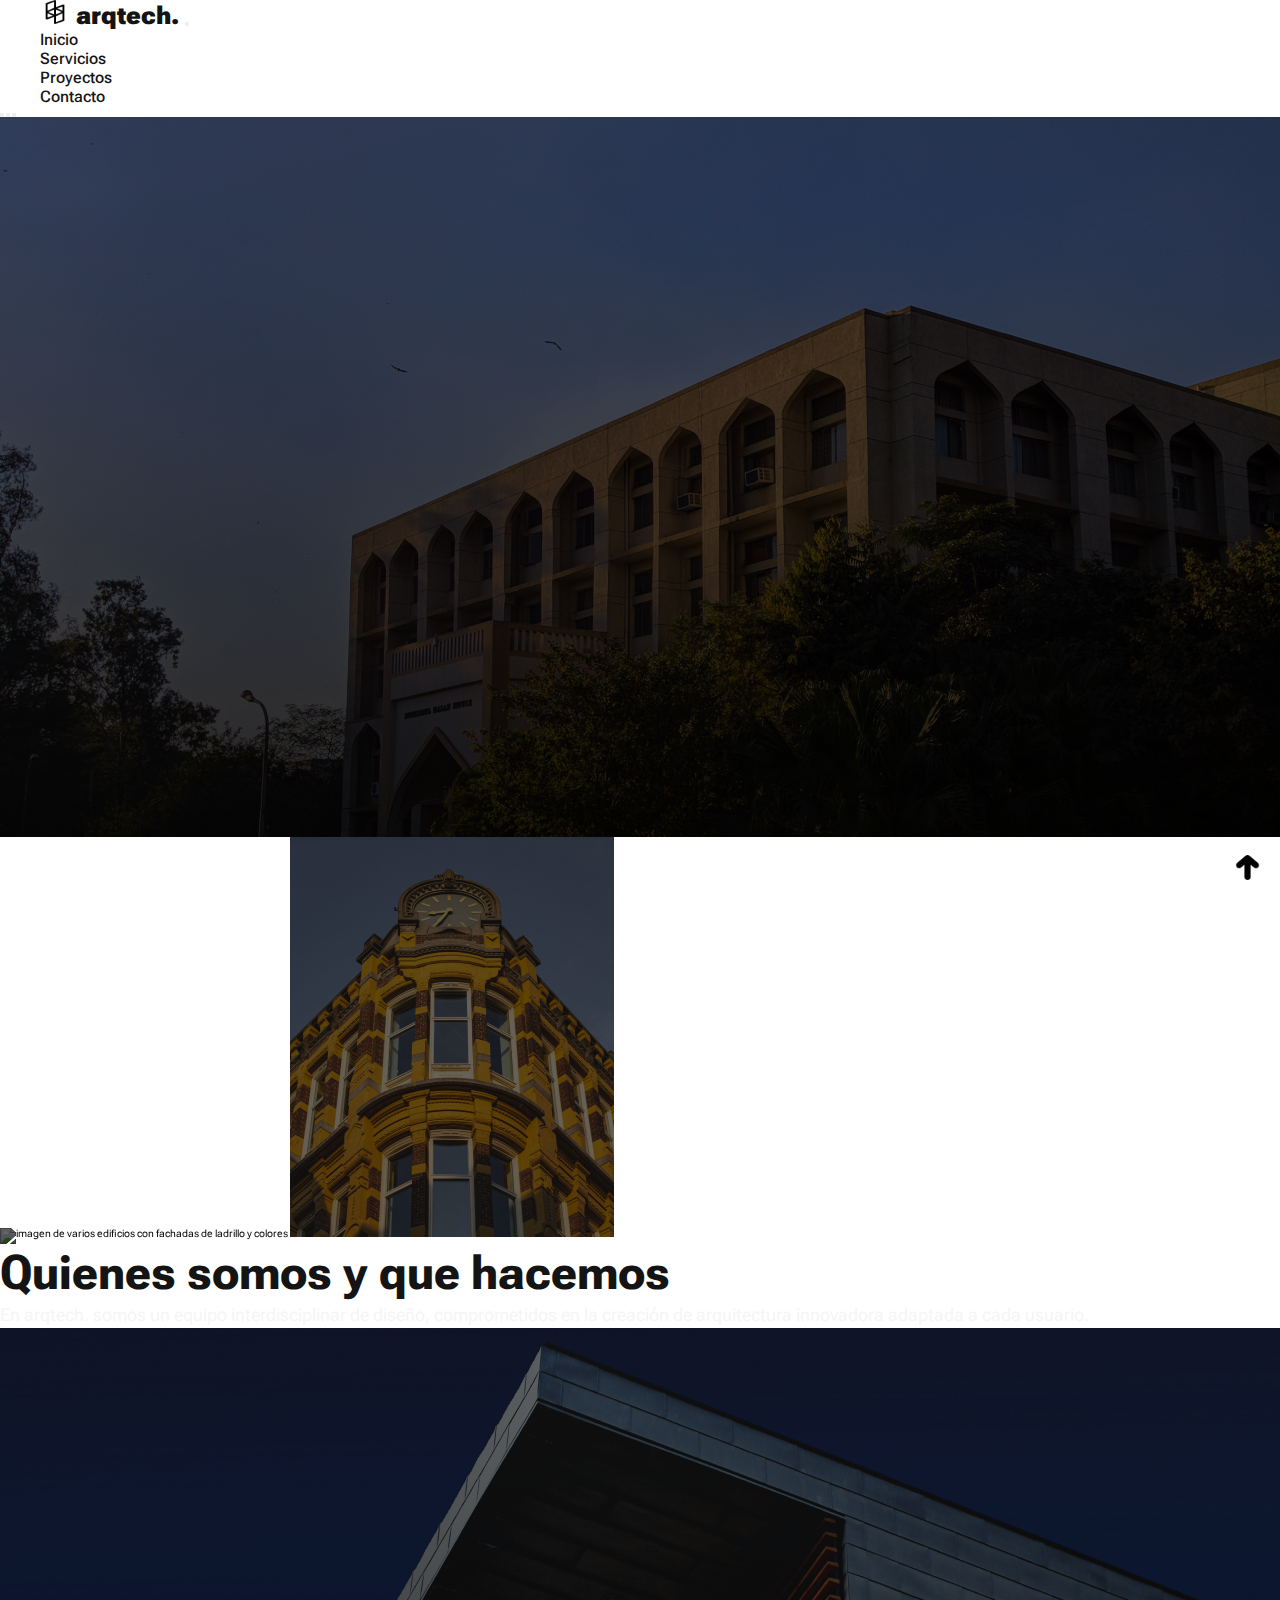
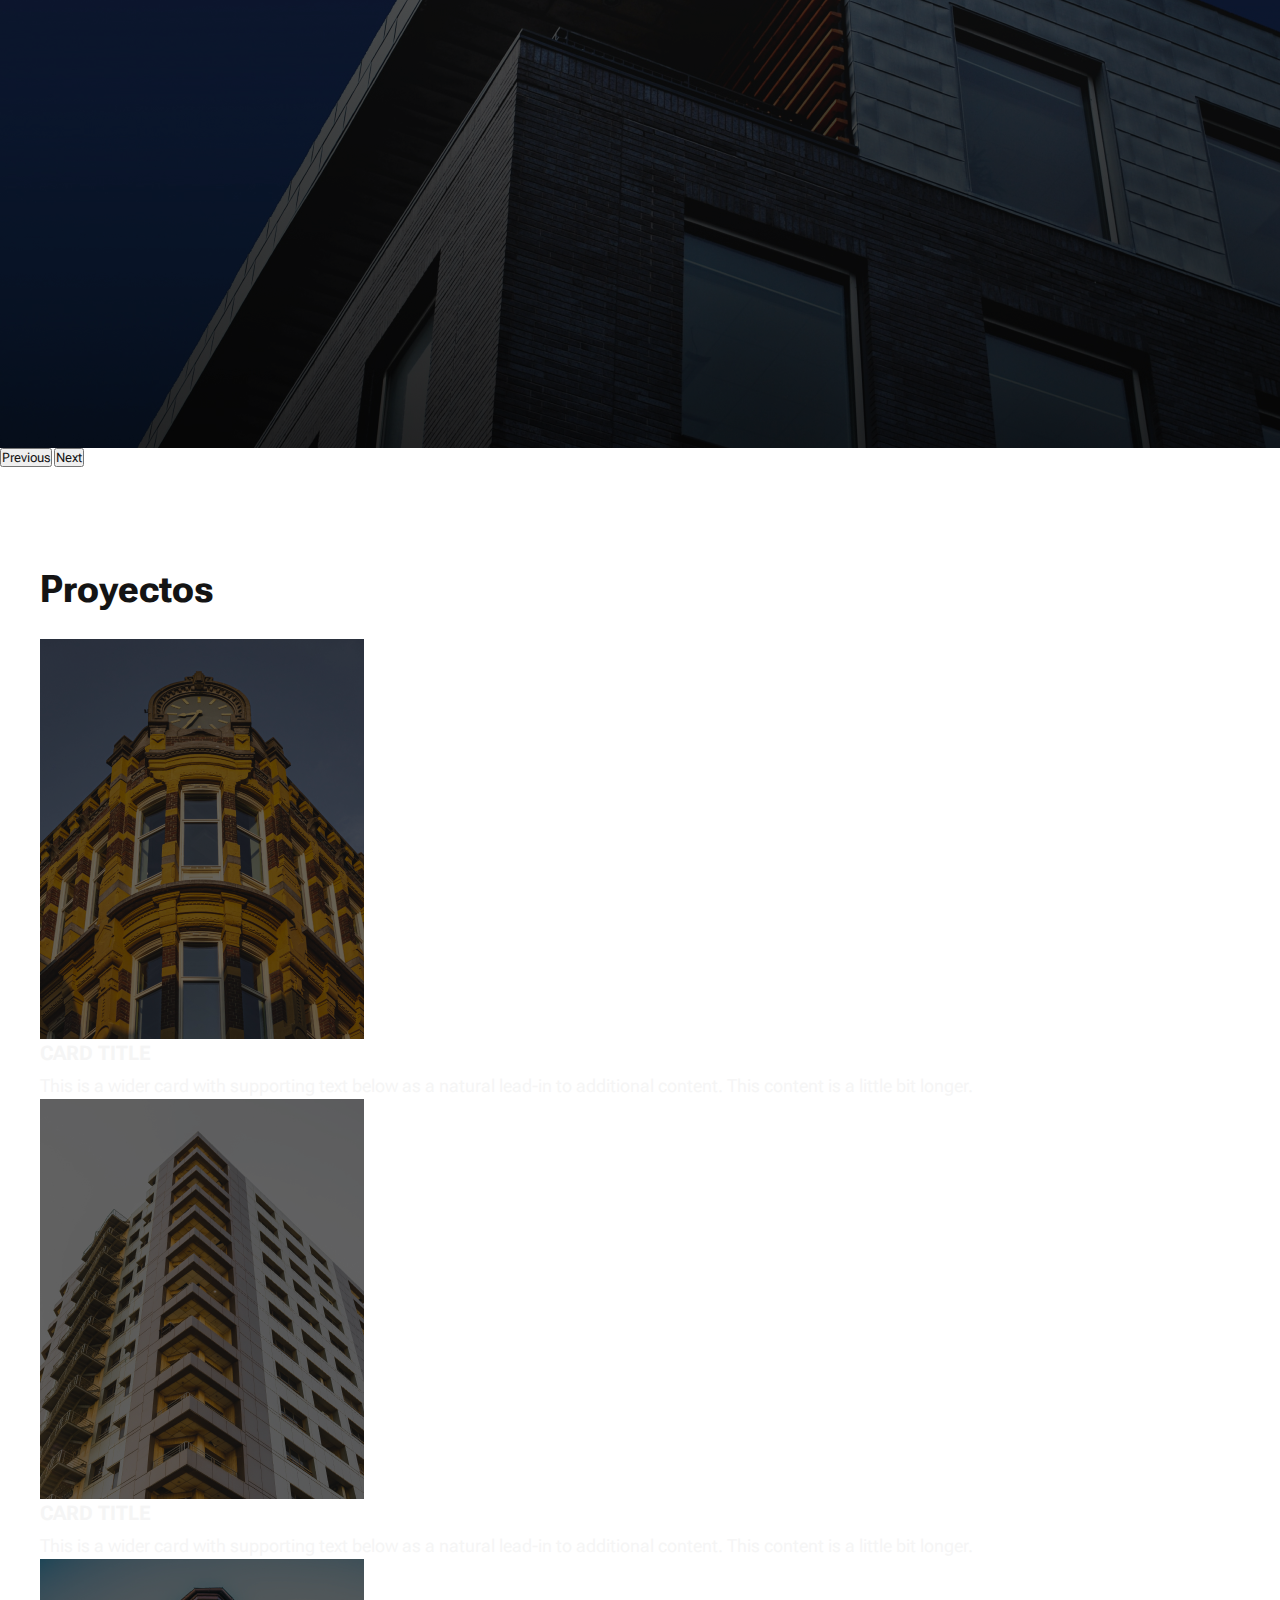
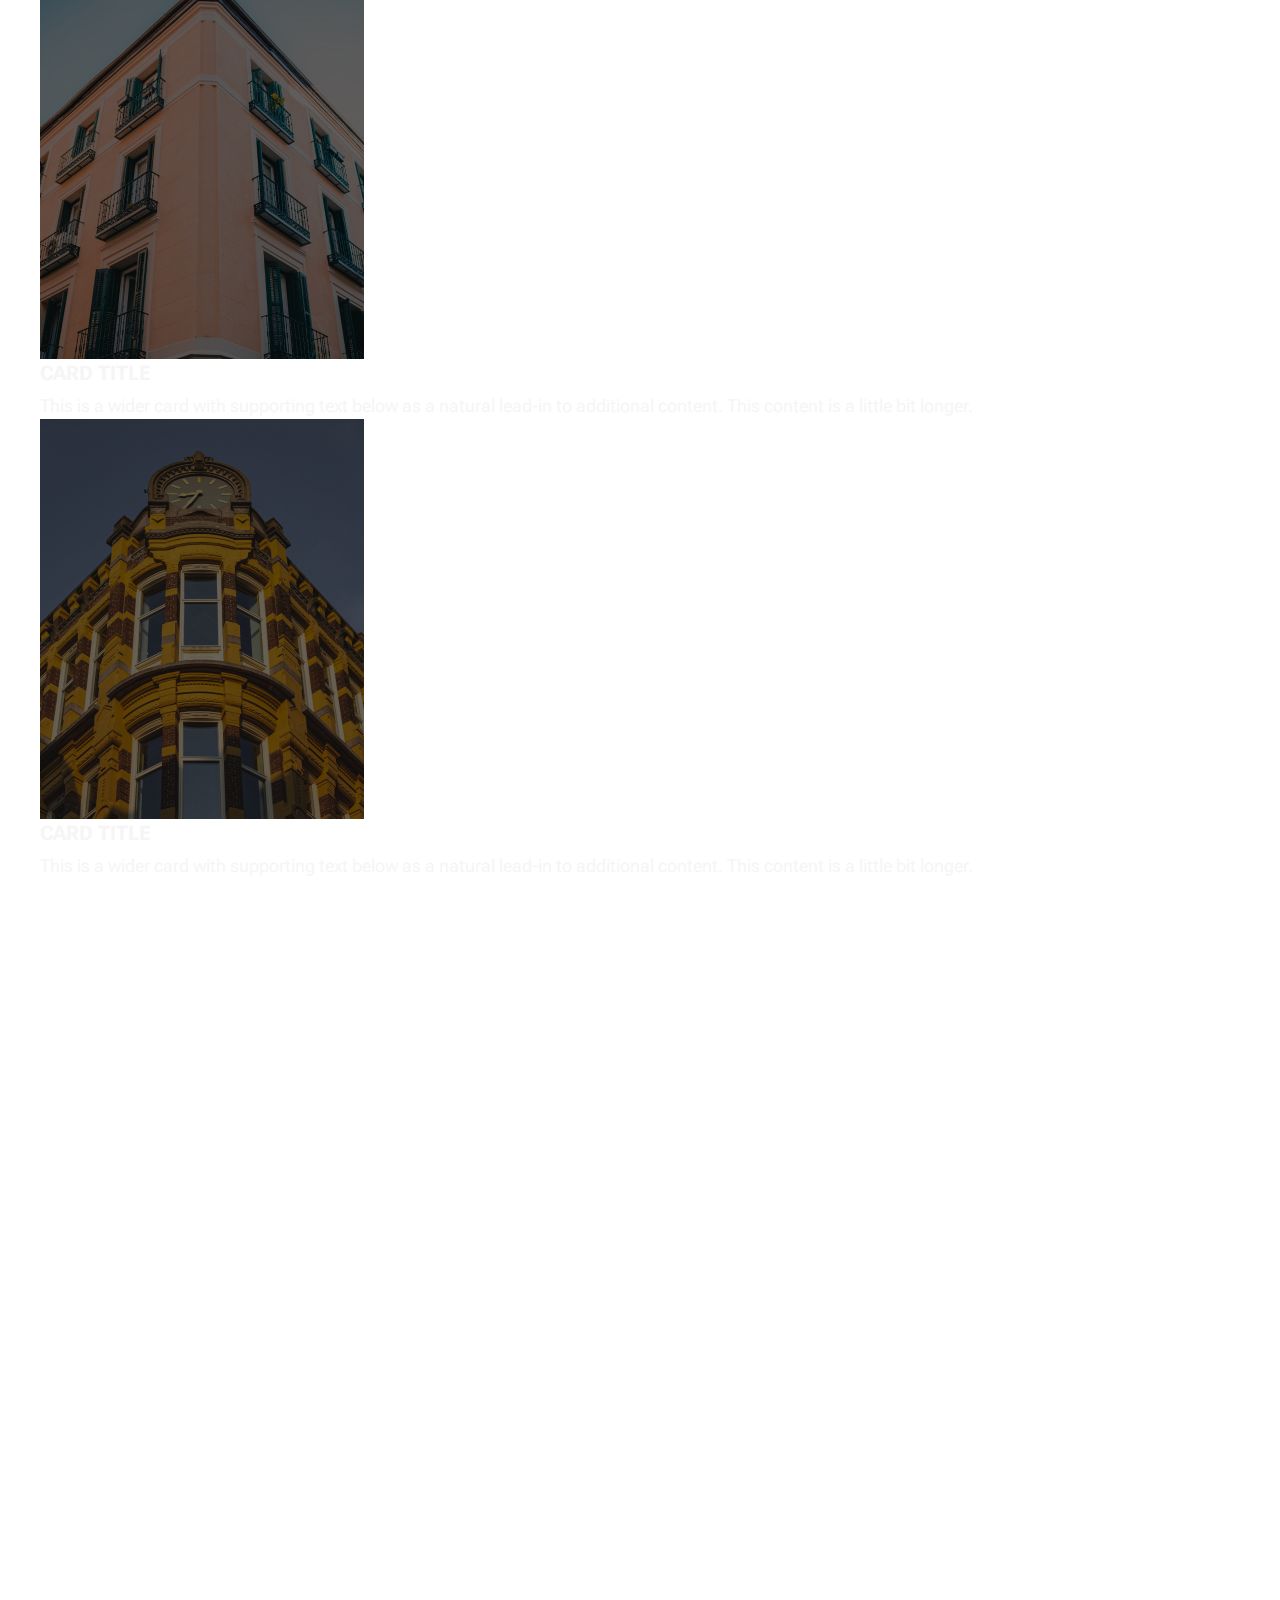
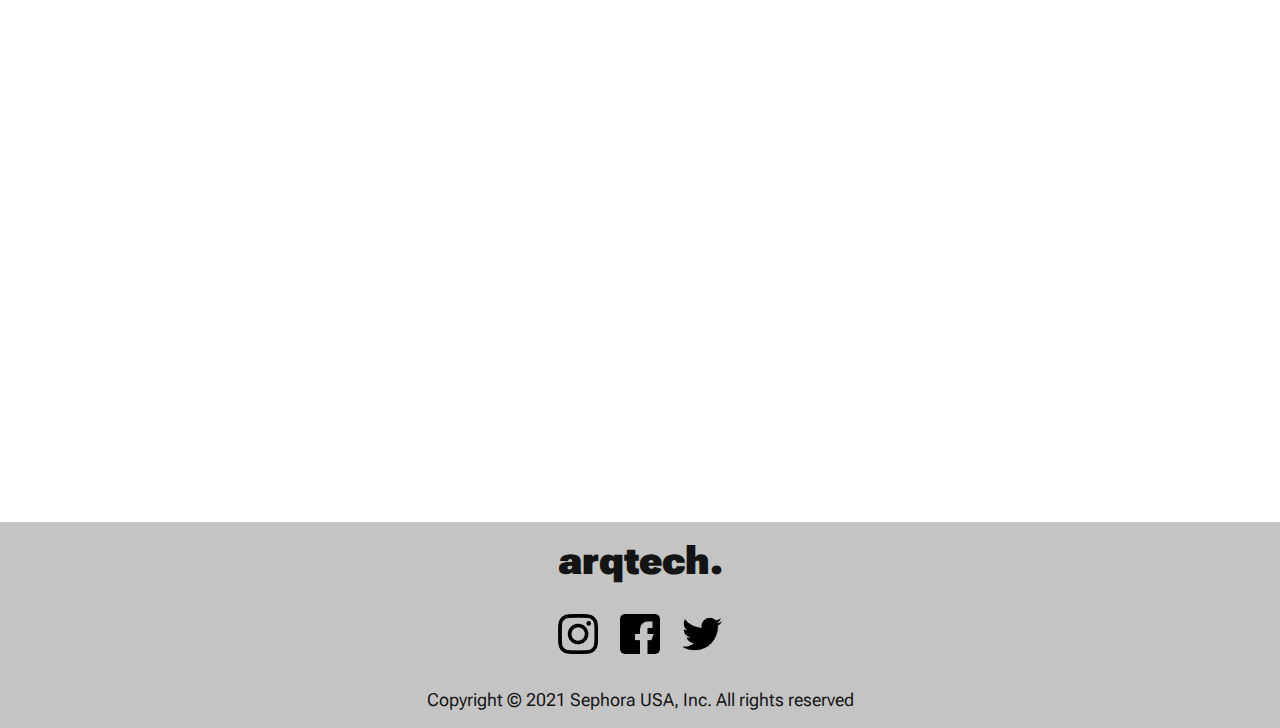
==== index.html @ c2db1390 "ingreso de root a git" ====
<!DOCTYPE html>
<html lang="es">

<head>
    <meta charset="UTF-8">
    <meta http-equiv="X-UA-Compatible" content="IE=edge">
    <meta name="viewport" content="width=device-width, initial-scale=1.0">
    <title>Inicio</title>

    <!-- favicon -->
    <link rel="shortcut icon" href="./assets/img/iconos/favicon.png" type="image/x-icon">
    <!-- bootstrap css -->
    <link href="https://cdn.jsdelivr.net/npm/bootstrap@5.2.0-beta1/dist/css/bootstrap.min.css" rel="stylesheet"
        integrity="sha384-0evHe/X+R7YkIZDRvuzKMRqM+OrBnVFBL6DOitfPri4tjfHxaWutUpFmBp4vmVor" crossorigin="anonymous">
    <!-- css -->
    <link rel="stylesheet" href="./css/style.css">
    <!-- google fonts -->
    <link rel="preconnect" href="https://fonts.googleapis.com">
    <link rel="preconnect" href="https://fonts.gstatic.com" crossorigin>
    <link href="https://fonts.googleapis.com/css2?family=Roboto+Flex:wght@400;500;600;700;900&display=swap"
        rel="stylesheet">
    <!-- animate css -->
    <link rel="stylesheet" href="https://cdnjs.cloudflare.com/ajax/libs/animate.css/4.1.1/animate.min.css">
</head>

<body>

    <div id="arriba"></div>
    <!-- header -->
    <header>
        <!-- HEADER BOOTSTRAP -->
        <nav class="navbar navbar-expand-lg contenedor">
            <div class="container">
                <!-- LOGO -->
                <a class="navbar-brand logo logoAnimado" href="./index.html">
                    <img src="./assets/img/iconos/favicon.png" alt="" width="30" height="24"
                        class="d-inline-block align-text-middle">
                    arqtech.
                </a>
                <!-- BOTON NAV MOBILE -->
                <button class="navbar-toggler" type="button" data-bs-toggle="collapse"
                    data-bs-target="#navbarSupportedContent" aria-controls="navbarSupportedContent"
                    aria-expanded="false" aria-label="Toggle navigation">
                    <span class="navbar-toggler-icon"></span>
                </button>
                <!-- MENU DE LISTAS ACA ESTA EL PROBLEMA DE LA ALINEACION -->
                <div class="collapse navbar-collapse flex-grow-0 flex-grow-mod" id="navbarSupportedContent">
                    <ul class="navbar-nav me-auto mb-2 mb-lg-0 ">
                        <li class="nav-item">
                            <a class="nav-link active ps-5 letrasize" aria-current="page" href="./index.html">Inicio</a>
                        </li>
                        <li class="nav-item">
                            <a class="nav-link ps-5 letrasize" href="./pages/servicios.html">Servicios</a>
                        </li>
                        <li class="nav-item">
                            <a class="nav-link ps-5 letrasize" href="./pages/proyectos.html">Proyectos</a>
                        </li>
                        <li class="nav-item">
                            <a class="nav-link ps-5 letrasize" href="#contacto">Contacto</a>
                        </li>
                    </ul>
                </div>

            </div>
        </nav>
        <!-- FIN HEADER BOOTSTRP -->
    </header>

    <!-- main -->
    <main>

        <!-- hero carrousel bootstrap -->
        <section id="carouselExampleCaptions" class="carousel slide  mb-5" data-bs-ride="carousel">
            <div class="carousel-indicators">
                <button type="button" data-bs-target="#carouselExampleCaptions" data-bs-slide-to="0" class="active"
                    aria-current="true" aria-label="Slide 1"></button>
                <button type="button" data-bs-target="#carouselExampleCaptions" data-bs-slide-to="1"
                    aria-label="Slide 2"></button>
                <button type="button" data-bs-target="#carouselExampleCaptions" data-bs-slide-to="2"
                    aria-label="Slide 3"></button>
            </div>
            <!-- imagenes del carousel -->
            <div class="carousel-inner">
                <!-- slide #1 -->
                <div class="carousel-item active height-mod">
                    <img src="./assets/img/background/bgIndex.jpg" class="d-none d-sm-block w-100 img-filter"
                        alt="imagen de un edificio de arquitectura arabiga">
                    <img src="./assets/img/fotos/edificioRosa.jpg" class="d-block d-sm-none w-100 img-filter"
                        alt="imagen de un edificio rosa">
                    <div class="carousel-caption text-start d-md-block row">
                        <h2 class="col-lg-8 col-xl-6 my-4">Transformacion. dedicacion. realidad. arqtech.</h2>
                        <p class="col-lg-8 col-xl-6 mb-5 txtWhite">Amet minim mollit non deserunt ullamco est sit aliqua
                            dolor do amet sint. Velit
                            officia consequat duis enim velit mollit. Exercitation veniam consequat sunt nostrud amet.
                        </p>
                    </div>
                </div>
                <!-- slide #2 -->
                <div class="carousel-item height-mod">
                    <img src="./assets/img/background/bgProyectos.jpg" class="d-none d-sm-block w-100 img-filter"
                        alt="imagen de varios edificios con fachadas de ladrillo y colores">
                    <img src="./assets/img/fotos/edificioAmarillo.jpg" class="d-block d-sm-none w-100 img-filter"
                        alt="imagen de un edificio amarillo">
                    <div class="carousel-caption text-start d-md-block">
                        <h2 class="col-lg-8 col-xl-6 my-4">Quienes somos y que hacemos</h2>
                        <p class="col-lg-8 col-xl-6 mb-5 txtWhite">En arqtech. somos un equipo interdisciplinar de
                            diseño, comprometidos en la creación
                            de arquitectura innovadora adaptada a cada usuario.</p>
                    </div>
                </div>
                <!-- slide #3 -->
                <div class="carousel-item height-mod">
                    <img src="./assets/img/background/bgServicios.jpg" class="d-none d-sm-block w-100 img-filter"
                        alt="imagen de la esquina de una casa moderna">
                    <img src="./assets/img/fotos/esquina.png" class="d-block d-sm-none w-100 img-filter" alt="...">
                    <div class="carousel-caption text-start d-md-block">
                        <h2 class="col-lg-8 col-xl-6 my-4">Proyectos y direccion de obra.</h2>
                        <p class="col-lg-8 col-xl-6 mb-5 txtWhite">Trabajamos bajo el concepto de lograr una utilización
                            óptima de
                            nuestros recursos,
                            para así poder maximizar la calidad de nuestros resultados.</p>
                    </div>
                </div>
            </div>
            <!-- final imagenes del carousel -->
            <button class="carousel-control-prev" type="button" data-bs-target="#carouselExampleCaptions"
                data-bs-slide="prev">
                <span class="carousel-control-prev-icon" aria-hidden="true"></span>
                <span class="visually-hidden">Previous</span>
            </button>
            <button class="carousel-control-next" type="button" data-bs-target="#carouselExampleCaptions"
                data-bs-slide="next">
                <span class="carousel-control-next-icon" aria-hidden="true"></span>
                <span class="visually-hidden">Next</span>
            </button>
        </section>

        <!-- tarjetas hacia proyectos bootstrap -->
        <section class="contenedor">
            <div class="container cards-margin-mod">
                <div class="row">
                    <h3> Proyectos</h3>
                    <a href="./pages/proyectos.html" class="col-xl-3 col-sm-6 mb-4">
                        <div class="card">
                            <img src="./assets/img/fotos/edificioAmarillo.jpg" class="card-img  img-filter"
                                alt="imagen de un edificio amarillo">
                            <div class="card-img-overlay text-center d-flex flex-column justify-content-center">
                                <h5 class="card-title txtWhite fs-3">Card title</h5>
                                <p class="card-text txtWhite fs-4">This is a wider card with supporting text below as a
                                    natural lead-in to additional content. This content is a little bit longer.</p>
                            </div>
                        </div>
                    </a>
                    <a href="./pages/proyectos.html" class="col-xl-3 col-sm-6 mb-4">
                        <div class="card">
                            <img src="./assets/img/fotos/esquina.png" class="card-img  img-filter"
                                alt="imagen de un edificio moderno">
                            <div class="card-img-overlay text-center d-flex flex-column justify-content-center">
                                <h5 class="card-title txtWhite fs-3">Card title</h5>
                                <p class="card-text txtWhite fs-4">This is a wider card with supporting text below as a
                                    natural lead-in to additional content. This content is a little bit longer.</p>
                            </div>
                        </div>
                    </a>
                    <a href="./pages/proyectos.html" class="col-xl-3 col-sm-6 mb-4">
                        <div class="card">
                            <img src="./assets/img/fotos/edificioRosa.jpg" class="card-img  img-filter"
                                alt="imagen de un edificio rosa">
                            <div class="card-img-overlay text-center d-flex flex-column justify-content-center">
                                <h5 class="card-title txtWhite fs-3">Card title</h5>
                                <p class="card-text txtWhite fs-4">This is a wider card with supporting text below as a
                                    natural lead-in to additional content. This content is a little bit longer.</p>
                            </div>
                        </div>
                    </a>
                    <a href="./pages/proyectos.html" class="col-xl-3 col-sm-6 mb-4">
                        <div class="card">
                            <img src="./assets/img/fotos/edificioAmarillo.jpg" class="card-img  img-filter"
                                alt="imagen de un edificio amarillo">
                            <div class="card-img-overlay text-center d-flex flex-column justify-content-center">
                                <h5 class="card-title txtWhite fs-3">Card title</h5>
                                <p class="card-text txtWhite fs-4">This is a wider card with supporting text below as a
                                    natural lead-in to additional content. This content is a little bit longer.</p>
                            </div>
                        </div>
                    </a>

                </div>
            </div>
            </div>
        </section>

        <!-- contenedor grid -->
        <section class="contenedor gridLayoutInicio">
            <!-- seccion hacia quienes somos y que hacemos -->
            <section class="justify-content-start verticalBox boxQuienesSomos wow animate__animated animate__zoomIn">
                <h3>Nuestro trabajo</h3>
                <p>Como estudio de arquitectura, realizamos proyectos y ejecución de obras de diferentes tipos y
                    escalas.</p>
                <p>Calidad, diseño y ubicación son nuestras premisas centrales para hacer arquitectura.</p>
                <p>Estas son las cualidades que se destacan en nuestros proyectos, diseñados con detalles estéticos,
                    materiales nobles y una excelente técnica constructiva.</p>
                <p>El equipo acompaña al cliente desde las ideas iniciales, hasta la materialización del espacio.</p>
                <div class="container-fluid">
                    <div class="row"><a class="col col-md-6 btn btn-outline-dark btn-lg py-3 px-5 mt-5 btn-mod"
                            href="./pages/servicios.html" role="button">Saber mas</a></div>
                </div>
            </section>
            <section class="verticalBox boxQueHacemos">
                <!-- tarjeta concepto -->
                <div class="tarjetaBox wow animate__animated animate__zoomIn">
                    <div class="iconBox bg1 centrar">
                        <img src="./assets/img/iconos/concepto.png"
                            alt="icono representando de manera abstracta un concepto" class="icono">
                    </div>
                    <div class="textBox">
                        <h5 class="cardTittle">CONCEPTO</h5>
                        <p>Lineamientos y criterios de diseño. Según presupuesto y necesidades. Transformación de las
                            ideas en proyecto de arquitectura.</p>
                    </div>
                </div>
                <!-- tarjeta proyecto -->
                <div class="tarjetaBox wow animate__animated animate__zoomIn">
                    <div class="iconBox bg2 centrar">
                        <img src="./assets/img/iconos/proyecto.png" alt="icono representando un plano" class="icono">
                    </div>
                    <div class="textBox">
                        <h5 class="cardTittle">PROYECTO</h5>
                        <p>Elaboración de documentación de obra. Obra nueva y remodelación. Documentación completa al
                            detalle.</p>
                    </div>
                </div>
                <!-- tarjeta direccion -->
                <div class="tarjetaBox  wow animate__animated animate__zoomIn">
                    <div class="iconBox bg3 centrar">
                        <img src="./assets/img/iconos/direccion.png" alt="icono representando un hombre con casco"
                            class="icono">
                    </div>
                    <div class="textBox">
                        <h5 class="cardTittle">DIRECCION</h5>
                        <p>Interpretación del proyecto ejecutivo y control de obra.</p>
                    </div>
                </div>
                <!-- tarjeta ejecucion -->
                <div class="tarjetaBox  wow animate__animated animate__zoomIn">
                    <div class="iconBox bg4 centrar">
                        <img src="./assets/img/iconos/ejecucion.png" alt="icono representando un muro de ladrillos"
                            class="icono">
                    </div>
                    <div class="textBox">
                        <h5 class="cardTittle">EJECUCION</h5>
                        <p>Administración de obra. Nos encargamos de realizar la logistica y gestion de todos lo
                            recursos necesarios para ejecutar tus obras.</p>
                    </div>
                </div>
            </section>

            <!-- ubicacion -->
            <section class="verticalBox boxUbicacion wow animate__animated animate__zoomIn">
                <h3>ubicacion</h3>
                <p>4517 Washington Ave. Manchester, Kentucky 39495</p>
                <p>(603) 555-0123</p>
                <p>georgia.young@example.com</p>
                <iframe
                    src="https://www.google.com/maps/embed?pb=!1m14!1m12!1m3!1d13101.777421080134!2d-58.49726015!3d-34.819918650000005!2m3!1f0!2f0!3f0!3m2!1i1024!2i768!4f13.1!5e0!3m2!1ses-419!2sar!4v1652384779746!5m2!1ses-419!2sar"
                    allowfullscreen="" loading="lazy" referrerpolicy="no-referrer-when-downgrade"></iframe>
            </section>


            <!-- contacto -->
            <section class="verticalBox boxContacto wow animate__animated animate__zoomIn">
                <h3 id="contacto">contacto</h3>
                <form action="">
                    <label for="name">Nombre completo</label>
                    <input id="name" type="text">

                    <label for="mail">Correo electronico</label>
                    <input id="mail" type="email">

                    <label for="phone">Telefono</label>
                    <input id="phone" type="text">

                    <label for="mensaje">Mensaje</label>
                    <textarea type="text" id="mensaje"></textarea>

                    <div class="container-fluid">
                        <div class="row"><a class="col col-md-6 btn btn-outline-dark btn-lg py-3 px-5 mt-5 btn-mod"
                                href="#" role="button">Enviar consulta</a></div>
                    </div>
                </form>
            </section>

        </section>
        <!-- final del grid layout -->
    </main>

    <!-- INICIO DEL FOOTER -->
    <footer class="bg1">
        <section class="contenedor">
            <h2 class="logo">arqtech.</h2>
            <div class="menuSocial">
                <a href="https://www.instagram.com"><img src="./assets/img/iconos/001-instagram.png"
                        alt="ir a instagram"></a>
                <a href="https://es-la.facebook.com"><img src="./assets/img/iconos/002-facebook.png"
                        alt="ir a facebook"></a>
                <a href="https://twitter.com"><img src="./assets/img/iconos/003-gorjeo.png" alt="ir a twitter"></a>
            </div>
            <p>Copyright © 2021 Sephora USA, Inc. All rights reserved</p>
        </section>
    </footer>
    <!-- FINAL DEL FOOTER -->

    <!-- boton para subir -->
    <div class="irArriba"><a class="centrar" href="#arriba"><img src="./assets/img/iconos/flechaSubir.png"
                alt="subir al inicio"></a></div>
    <!-- fin boton parasubir -->

    <!-- wow js -->
    <script src="./js/wow.min.js"></script>
    <script> new WOW().init(); </script>
    <!-- JavaScript Bundle with Popper -->
    <script src="https://cdn.jsdelivr.net/npm/bootstrap@5.2.0-beta1/dist/js/bootstrap.bundle.min.js"
        integrity="sha384-pprn3073KE6tl6bjs2QrFaJGz5/SUsLqktiwsUTF55Jfv3qYSDhgCecCxMW52nD2"
        crossorigin="anonymous"></script>

</body>

</html>
---- css/style.css ----
/* ESTILOS BASICOS Y RESET */
* {
    margin: 0;
    padding: 0;
    text-decoration: none;
    list-style: none;
    font-family: 'Roboto Flex', sans-serif;
    scroll-behavior: smooth;
    box-sizing: border-box;
    color: #141414;
}

html {
    font-size: 62.5%;
}

header,
main,
footer {
    width: 100%;
}

/* FUENTES Y TEXTO */
/* FUENTES */

.logo {
    font-size: 2.5rem;
    font-weight: 900;
}

/* ANIMACION LOGO */
.logoAnimado {
    animation: animacionLogo 0.8s cubic-bezier(0.215, 0.610, 0.355, 1.000);
    animation-delay: 0.3s;
}

@keyframes animacionLogo {
    0% {
        letter-spacing: -1rem;
        transform: translateZ(-100px);
        opacity: 0;
    }

    50% {
        opacity: 0.6;
    }

    100% {
        transform: translateZ(0);
        opacity: 1;
        letter-spacing: normal;
    }
}

h2 {
    font-size: 4.8rem;
    font-weight: 700;
}

h3 {
    font-size: 3.8rem;
    font-weight: 700;
    margin-bottom: 2.8rem;
}

h5 {
    font-size: 2rem;
    text-transform: uppercase;
    margin-bottom: 0.7rem;
}


/* apratado para interno banner grid experimental */
.grid-banner {
    margin: 8rem 0;
    display: grid;
    grid-template-columns: repeat(24, auto);
    grid-template-rows: repeat(8, 60px);
    gap: 18px;
    padding: 0;
}

.caja1 {
    background: url("../assets/img/fotos/edificioAmarillo.jpg");
    grid-column: 1/5;
    grid-row: 1/5;
}

.caja2 {
    background: url("../assets/img/background/bgIndex.jpg");
    grid-column: 5/11;
    grid-row: 2/5;
}

.caja3 {
    background: url("../assets/img/background/bgProyectos.jpg");
    grid-column: 11/16;
    grid-row: 3/6;
}

.caja4 {
    background: url("../assets/img/background/bgServicios.jpg");
    grid-column: 19/25;
    grid-row: 1/4;
}

.caja5 {
    background: url("../assets/img/background/bgIndex.jpg");
    grid-column: 1/6;
    grid-row: 5/9;
}

.caja6 {
    background: url("../assets/img/background/bgIndex.jpg");
    grid-column: 6/11;
    grid-row: 5/8;
}

.caja7 {
    background: url("../assets/img/background/bgIndex.jpg");
    grid-column: 11/14;
    grid-row: 6/8;
}

.caja8 {
    background: url("../assets/img/background/bgIndex.jpg");
    grid-column: 14/16;
    grid-row: 6/7;
}

.caja9 {
    background: url("../assets/img/background/bgIndex.jpg");
    grid-column: 16/22;
    grid-row: 4/8;
}

.caja10 {
    background: url("../assets/img/fotos/esquina.png");
    grid-column: 22/24;
    grid-row: 4/6;
}

.caja11 {
    background: url("../assets/img/background/bgIndex.jpg");
    grid-column: 24/25;
    grid-row: 4/6;
}

.caja12 {
    background: url("../assets/img/background/bgIndex.jpg");
    grid-column: 22/25;
    grid-row: 6/9;
}

.caja13 {
    background: url("../assets/img/background/bgIndex.jpg");
    grid-column: 16/19;
    grid-row: 2/4;
}

.caja {
    background-color: darkslategrey;
    width: auto;
    height: auto;
    background-repeat: no-repeat;
    background-size: cover;
}

/* fin apratado para interno banner grid esperimental */


p {
    font-size: 1.8rem;
    line-height: 27px;
    /* margin-bottom: 3rem; */
}

/* CONTENEDORES GENERALES */
.contenedor {
    width: 100%;
    max-width: 1200px;
    margin: 0 auto;
}

.tittle {
    text-align: center;
    max-width: 80%;
    margin: 5rem auto;
}

.centrar {
    display: flex;
    justify-content: center;
    align-items: center;
}

.verticalBox {
    margin-top: 5rem;
    display: flex;
    flex-direction: column;
    justify-content: space-between;
}

/* Boton subir */
#arriba {
    position: absolute;
    top: 0;
}

.irArriba a {
    width: 100%;
    height: 100%;
}

.irArriba img {
    width: 45px;
    padding: 10px;
    border-radius: 5px;
    position: fixed;
    bottom: 10px;
    right: 10px;
    transition: all 0.3s;
}

.irArriba img:hover,
.menuSocial img:hover {
    background-color: #c4c4c4;
    animation: subirAnimacion ease-in 0.8s;
}

@keyframes subirAnimacion {
    0% {
        transform: scale(1, 1);
    }

    20% {
        transform: scale(1.2, 0.5);
    }

    40% {
        transform: scale(0.8, 1.2);
    }

    60% {
        transform: scale(1.3, 0.6);
    }

    80% {
        transform: scale(0.9, 1.1);
    }

    100% {
        transform: scale(1, 1);
    }
}

/* fin boton subir */

/* botones redes sociales */
.menuSocial {
    text-align: center;
    margin: 2rem 0;
}

.menuSocial img {
    width: 60px;
    padding: 10px;
    border-radius: 5px;
}

/* +++++++++++++++++++++++++++++++++++ SOLO INDEX.HTML ++++++++++++++++++++++++++++++++++++ */
/* ********************************** GRID LAYOUT INICIO ********************************** */
.gridLayoutInicio {
    display: grid;
    grid-template-areas:
        /* 4 columnas */
        "tittleCard tittleCard tittleCard tittleCard"
        "boxQuienesSomos boxQuienesSomos boxQueHacemos boxQueHacemos"
        "boxUbicacion boxUbicacion boxContacto boxContacto";
    grid-template-columns: repeat(4, 1fr);
    column-gap: 2rem;
    grid-template-rows: auto auto auto;
    padding: 0 18px;
}

.gridLayoutInicio .tittle {
    grid-area: tittleCard;
}

.boxQuienesSomos {
    grid-area: boxQuienesSomos;
}

.boxQueHacemos {
    grid-area: boxQueHacemos;
}

.boxUbicacion {
    grid-area: boxUbicacion;
}

.boxContacto {
    grid-area: boxContacto;
}

/* ********************************** FINAL GRID LAYOUT INICIO ********************************** */
/* +++++++++++++++++++++++++++++++++++ FINAL SOLO INDEX.HTML ++++++++++++++++++++++++++++++++++++ */

/* +++++++++++++++++++++++++++++++++++++ SOLO PROYECTOS.HTML ++++++++++++++++++++++++++++++++++++ */
/* ************************************ GRID LAYOUT PROYECTOS *********************************** */
.gridLayoutProyectos {
    width: 100%;
    max-width: 1200px;
    margin: 0 auto;
    display: grid;
    grid-template-areas:
        /* 6 columnas */
        "tittle tittle tittle tittle tittle tittle"
        "box1 box1 box1 box1 box2 box2"
        "box3 box3 box4 box4 box5 box5"
        "box6 box6 box7 box7 box7 box7"
        "box8 box8 box8 box8 box9 box9"
        "box8 box8 box8 box8 box10 box10"
        "box8 box8 box8 box8 box10 box10"
        "boxUbicacion boxUbicacion boxUbicacion boxContacto boxContacto boxContacto";
    grid-template-columns: repeat(6, 1fr);
    grid-template-rows: auto 400px 400px 400px 200px 200px 100px auto;
    padding: 0 18px;
}

.heroProyectos {
    grid-area: hero;
}

.gridLayoutProyectos .tittle {
    grid-area: tittle;
}

.box1 {
    grid-area: box1;
}

.box2 {
    grid-area: box2;
}

.box3 {
    grid-area: box3;
}

.box4 {
    grid-area: box4;
}

.box5 {
    grid-area: box5;
}

.box6 {
    grid-area: box6;
}

.box7 {
    grid-area: box7;
}

.box8 {
    grid-area: box8;
}

.box9 {
    grid-area: box9;
}

.box10 {
    grid-area: box10;
}

.boxGaleria {
    overflow: hidden;
}

.boxGaleriaImg {
    background-color: black;
}

.boxGaleria img {
    min-height: 100%;
    transition: opacity 0.35s;
}

.boxGaleriaImg:hover img {
    opacity: 0.3;
}

.box2,
.box4,
.box6,
.box10 {
    padding: 3rem;
    text-align: center;
}

.imgHorizontal img {
    max-width: 110%;
}

.imgVertical img {
    height: 100%;
}

/* ********************************** FINAL GRID LAYOUT PROYECTOS ******************************* */
/* +++++++++++++++++++++++++++++++++++ FINAL SOLO PROYECTOS.HTML ++++++++++++++++++++++++++++++++ */


/*++++++++++++++++++++++++++++++++++++++++ GRID SERVICIOS ++++++++++++++++++++++++++++++++++++++++*/
.gridLayoutServicios {
    display: grid;
    grid-template-areas:
        /* 2 columnas */
        "boxEstudio boxValores"
        "boxBanner boxBanner"
        "boxQuienesSomos boxQueHacemos"
        "boxUbicacion boxContacto";
    grid-template-columns: repeat(2, 1fr);
    grid-template-rows: auto auto auto auto;
    column-gap: 2rem;
    justify-content: space-between;
    padding: 0 18px;
}

.boxNuestroEstudio {
    grid-area: boxEstudio;
}

.boxValores {
    grid-area: boxValores;
    justify-self: flex-end;
}

.boxNuestroEstudio,
.boxValores {
    max-width: 95%;
}

.banner {
    grid-area: boxBanner;
    width: 100%;
    height: 300px;
    margin-top: 10rem;
    background-image: url(../assets/img/fotos/casaDosPisos.jpg);
    background-repeat: no-repeat;
    background-position: center center;
}

/*+++++++++++++++++++++++++++++++++++++ FINAL GRID SERVICIOS +++++++++++++++++++++++++++++++++++++*/

.tarjetaBox {
    display: flex;
    align-items: flex-start;
}

.iconBox {
    width: 115px;
    height: 115px;
    padding: 5px;
    margin-right: 70px;
    border-radius: 5px;
    margin-bottom: 2rem;
}

.bg1 {
    background-color: #c4c4c4;
}

.bg2 {
    background-color: #EEE8BE;
}

.bg3 {
    background-color: #BEC1ED;
}

.bg4 {
    background-color: #B2DFDB;
}

/* CONTACTO Y UBICACION */
label {
    font-size: 1.2rem;
    display: block;
    margin-bottom: 1rem;
}

input,
textarea {
    width: 100%;
    background-color: #E5E5E5;
    border: none;
    border-radius: 5px;
    padding: 10px;
    margin-bottom: 2.5rem;
}

iframe {
    width: 80%;
    height: 350px;
    border: none;
}

footer {
    padding: 1.5rem 0;
    margin-top: 10rem;
}

footer .logo {
    font-size: 4rem;
}

footer .contenedor {
    display: flex;
    flex-direction: column;
    justify-content: space-around;
    align-items: center;
}

/************************** CLASES BOOTSTRAP **************************/

/* reset padding margin */
.pm-0 {
    margin: 0;
    padding: 0;
}

.margin-auto {
    margin: 0 auto;
}

.letrasize {
    font-size: 1.6rem;
    font-weight: 500;
}

.txtWhite {
    color: whitesmoke;
}

.height-mod {
    max-height: 80vh;
    overflow: hidden;
}

.img-filter {
    filter: brightness(0.4);
}

.btn-mod {
    width: fit-content;
    font-size: 1.8rem;
    font-weight: 600;
    border-width: 2px;
    border-radius: 0;
}

.cards-margin-mod {
    margin-top: 10rem;
}

.modal-mod {
    width: 800px;
    max-width: 90vw;
    margin: 0 auto;
}

.img-modal {
    width: 100%;
}

/************************** FIN CLASES BOOTSTRAP **************************/
/* tttttttttttttttttttttttttttttttttttttttttttttttttttttttttttttttttt */
/************************ MEDIASQUERIES TABLET ************************/
@media (min-width: 601px) and (max-width: 960px) {

    html {
        font-size: 58%;
    }

    .gridLayoutInicio {
        display: grid;
        grid-template-areas:
            /* 2 columnas */
            "tittleCard tittleCard"
            "boxQuienesSomos boxQuienesSomos"
            "boxQueHacemos boxQueHacemos"
            "boxContacto boxContacto"
            "boxUbicacion boxUbicacion";
        grid-template-columns: repeat(2, 1fr);
        row-gap: 2rem;
        grid-template-rows: repeat(5, auto);
    }

    .gridLayoutProyectos {
        width: 100%;
        max-width: 1200px;
        display: grid;
        grid-template-areas:
            /* 2 columnas */
            "tittle tittle"
            "box1 box1"
            "box2 box3"
            "box7 box7"
            "box4 box5"
            "box6 box6"
            "box8 box8"
            "box10 box10"
            "box9 box9"
            "boxContacto boxContacto"
            "boxUbicacion boxUbicacion";
        grid-template-columns: repeat(2, 1fr);
        grid-template-rows: auto repeat(4, auto) 200px auto 200px auto auto;
    }

    .imgHorizontal img {
        height: 100%;
    }

    .imgVertical img {
        width: auto;
    }

    h2 {
        font-size: 3.8rem;
    }

    .grid-banner {
        grid-template-columns: repeat(6, 1fr);
        grid-template-rows: repeat(6, 50px);
        gap: 10px;
    }

    .caja1 {
        grid-column: 1/4;
        grid-row: 2/5;
    }

    .caja2 {
        grid-column: 5/7;
        grid-row: 1/3;
    }

    .caja3 {
        grid-column: 1/3;
        grid-row: 5/7;
    }

    .caja4 {
        grid-column: 4/6;
        grid-row: 3/6;
    }

    .caja5 {
        grid-column: 6/7;
        grid-row: 4/7;
    }

    .caja6 {
        grid-column: 1/3;
        grid-row: 1/2;
    }

    .p-18 {
        padding: 0 18px;
    }

}

/* +++++++++++++++++++++++++++++++++++++++++++++++++++++++++++++++++++ */
/* ***********************MEDIAS QUERIES MOBILE*********************** */


@media (max-width: 600px) {

    html {
        font-size: 55.5555%;
    }

    h2 {
        font-size: 3.5rem;
    }

    .textBox {
        text-align: center;
    }

    .boxContacto {
        width: 100%;
    }

    .boxNuestroEstudio,
    .boxValores {
        max-width: 100%;
    }

    /******************** BOOTSTRAP MOBILE ********************/
    .flex-grow-mod {
        flex-grow: 1;
    }

    .p-18 {
        padding: 0 18px;
    }

    /****************** FIN BOOTSTRAP MOBILE ********************/

    .tarjetaBox {
        flex-direction: column;
        align-items: center;
    }

    .tarjetaBox .iconBox {
        margin: 0 0 3rem 0;
    }

    .gridLayoutInicio {
        display: grid;
        grid-template-areas:
            "tittleCard"
            "boxQuienesSomos"
            "boxQueHacemos"
            "boxContacto"
            "boxUbicacion";
        grid-template-columns: 1fr;
        grid-template-rows: repeat(5, auto);
        justify-items: center;
    }

    .gridLayoutInicio .tittle {
        width: 100%;
        max-width: 100%;
    }

    .gridLayoutProyectos {
        width: 100%;
        max-width: 1200px;
        display: grid;
        grid-template-areas:
            "tittle tittle"
            "box1 box1"
            "box2 box3"
            "box7 box7"
            "box4 box5"
            "box6 box6"
            "box8 box8"
            "box10 box10"
            "box9 box9"
            "boxContacto boxContacto"
            "boxUbicacion boxUbicacion"
        ;
        grid-template-columns: repeat(2, 1fr);
        grid-template-rows: auto repeat(11, auto);
    }

    .imgHorizontal img {
        height: 100%;
        object-fit: fill;
    }

    .imgVertical img {
        width: 100%;
    }

    .gridLayoutServicios {
        display: grid;
        grid-template-areas:
            "boxEstudio"
            "boxValores"
            "boxBanner"
            "boxQuienesSomos"
            "boxQueHacemos"
            "boxContacto"
            "boxUbicacion";
        grid-template-columns: 1fr;
        column-gap: 1rem;
        grid-template-rows: repeat(7, auto);
    }

    iframe {
        width: 100%;
    }

    .grid-banner {
        grid-template-columns: repeat(6, 1fr);
        grid-template-rows: repeat(6, 50px);
        gap: 10px;
    }

    .caja1 {
        grid-column: 1/4;
        grid-row: 2/5;
    }

    .caja2 {
        grid-column: 5/7;
        grid-row: 1/3;
    }

    .caja3 {
        grid-column: 1/3;
        grid-row: 5/7;
    }

    .caja4 {
        grid-column: 4/6;
        grid-row: 3/6;
    }

    .caja5 {
        grid-column: 6/7;
        grid-row: 4/7;
    }

    .caja6 {
        grid-column: 1/3;
        grid-row: 1/2;
    }
}
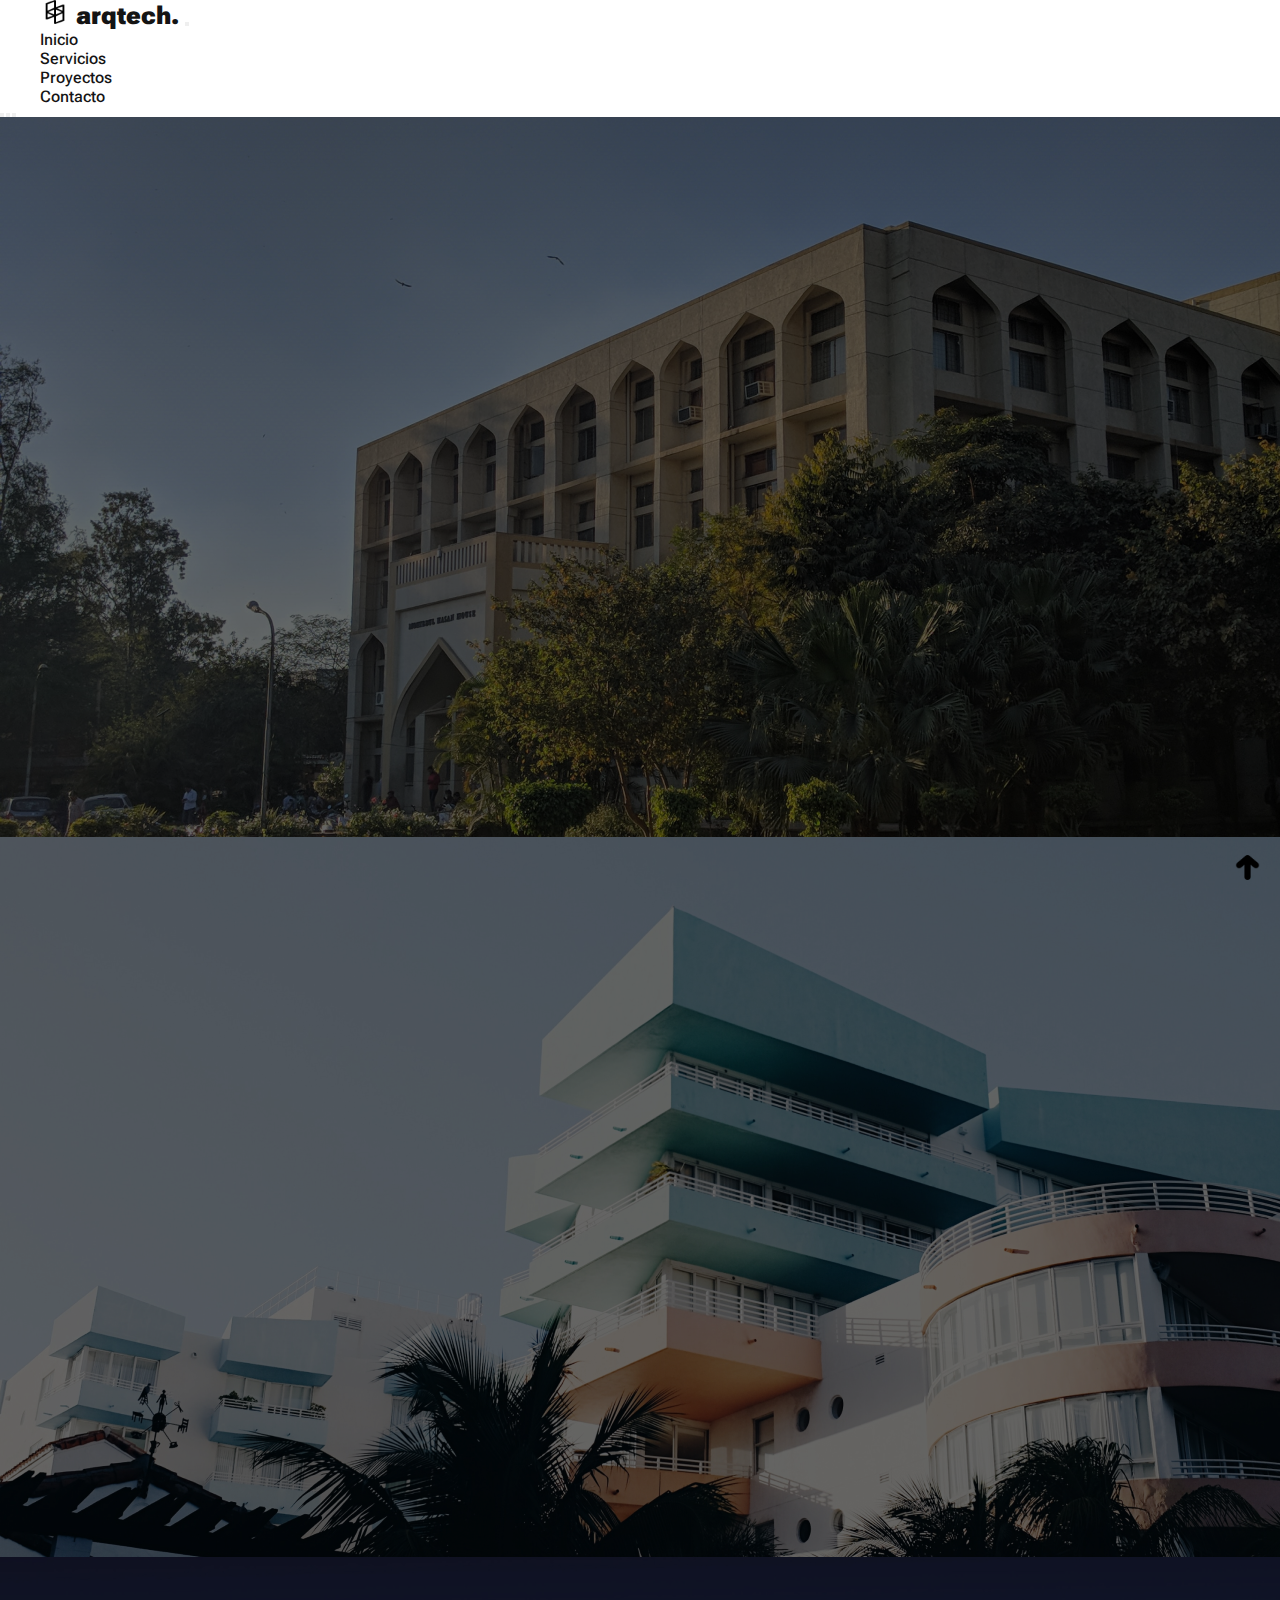
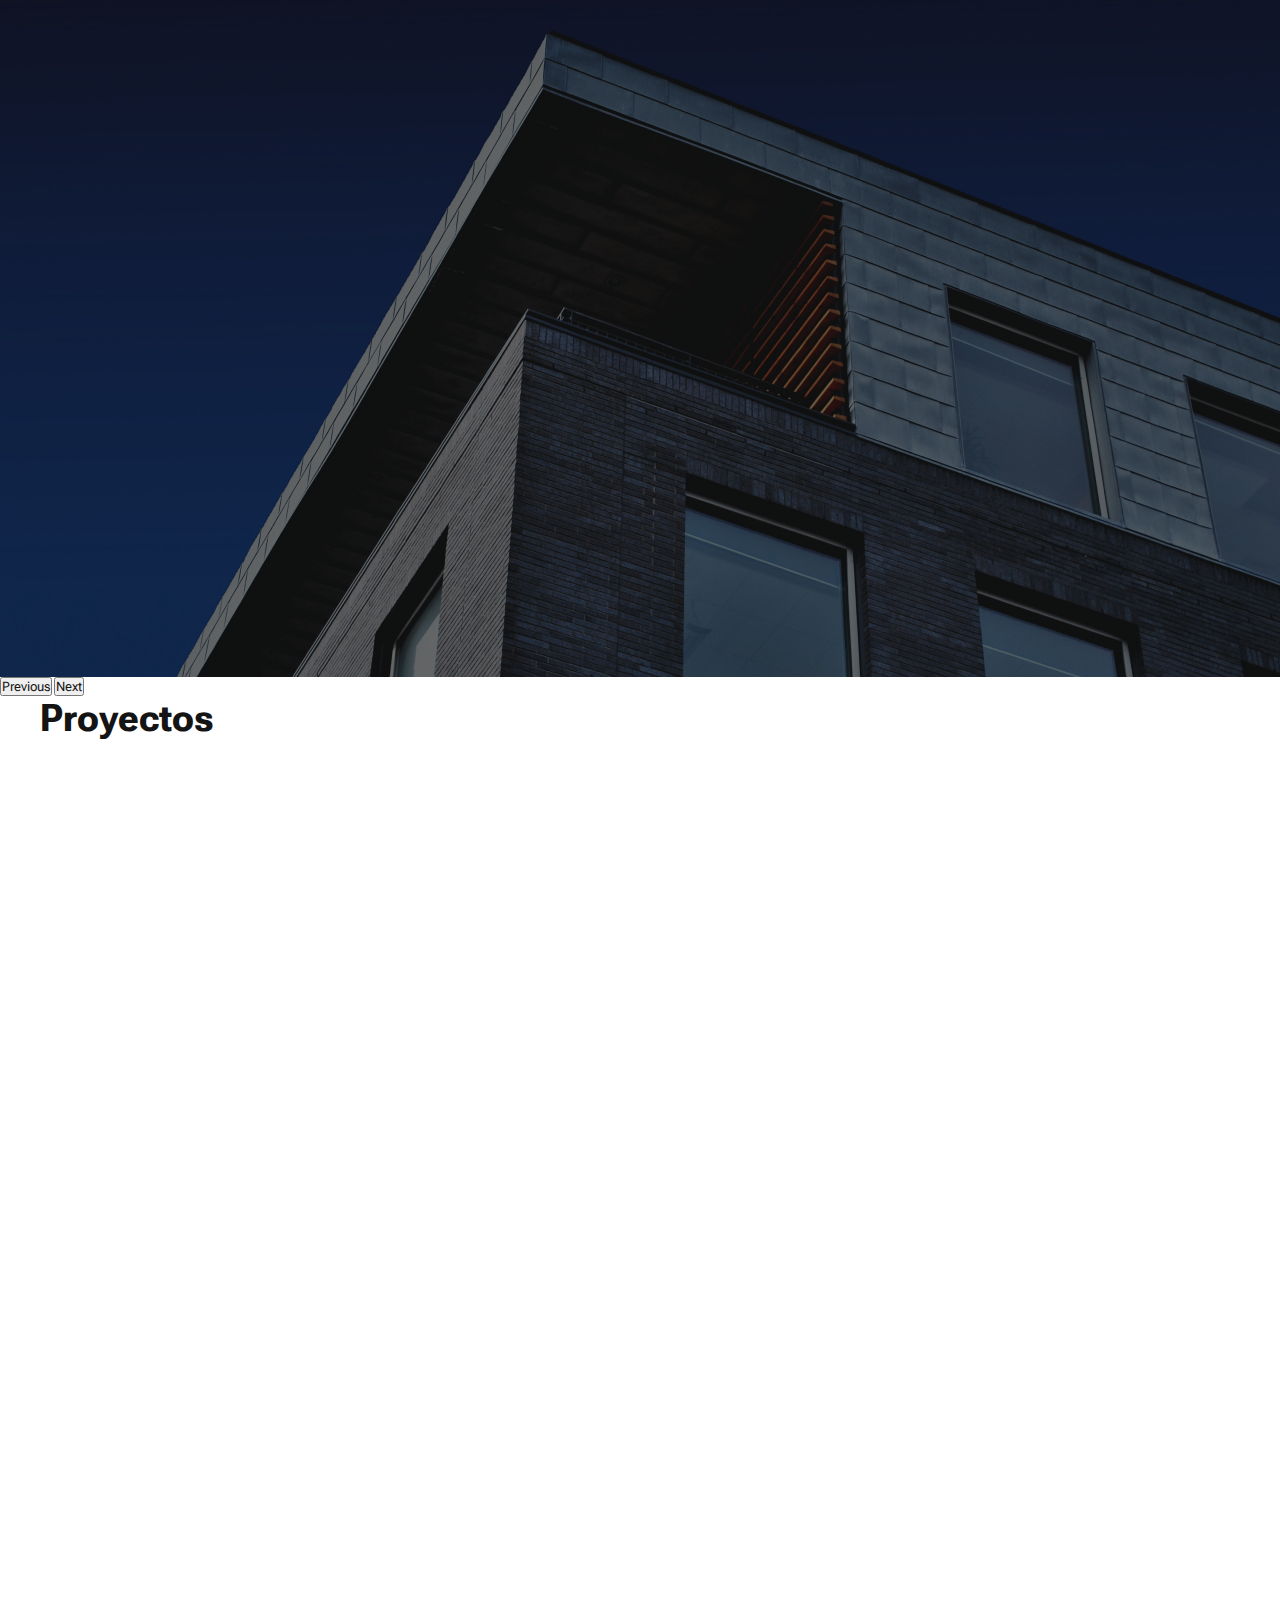
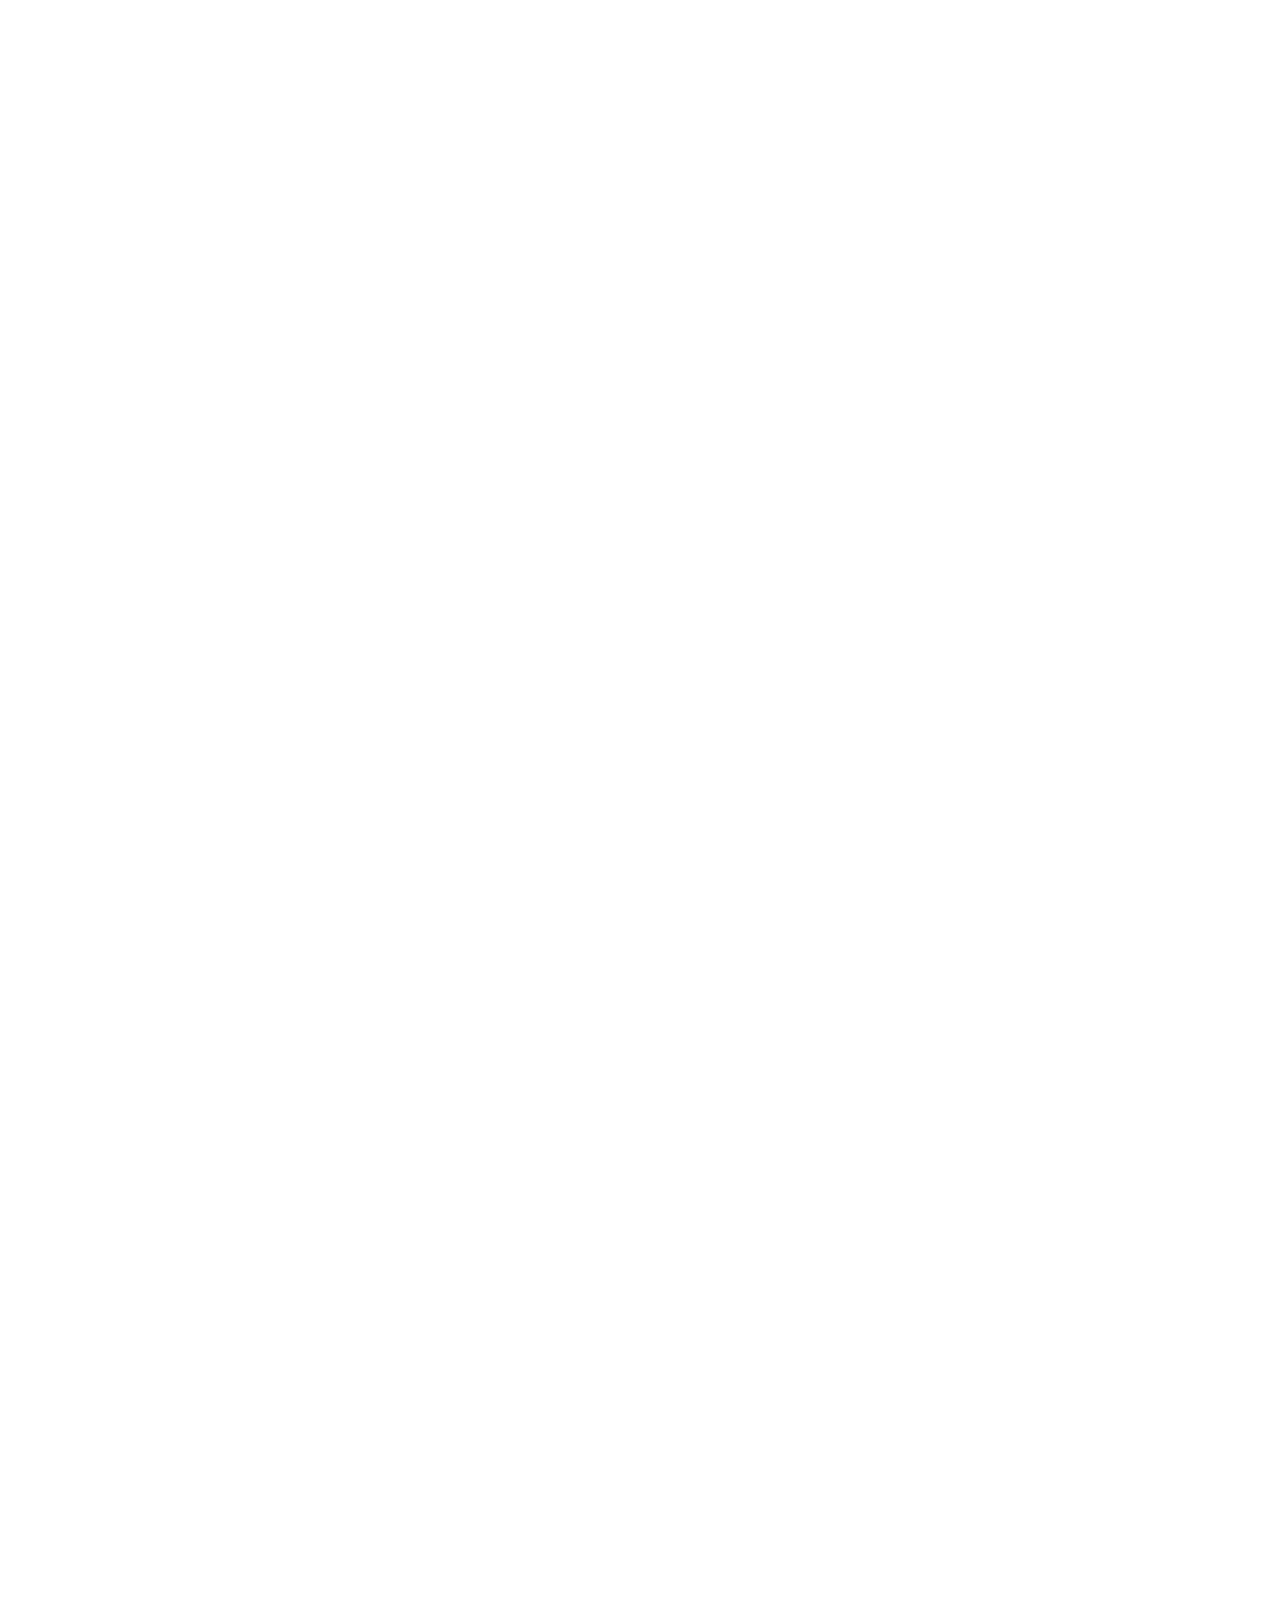
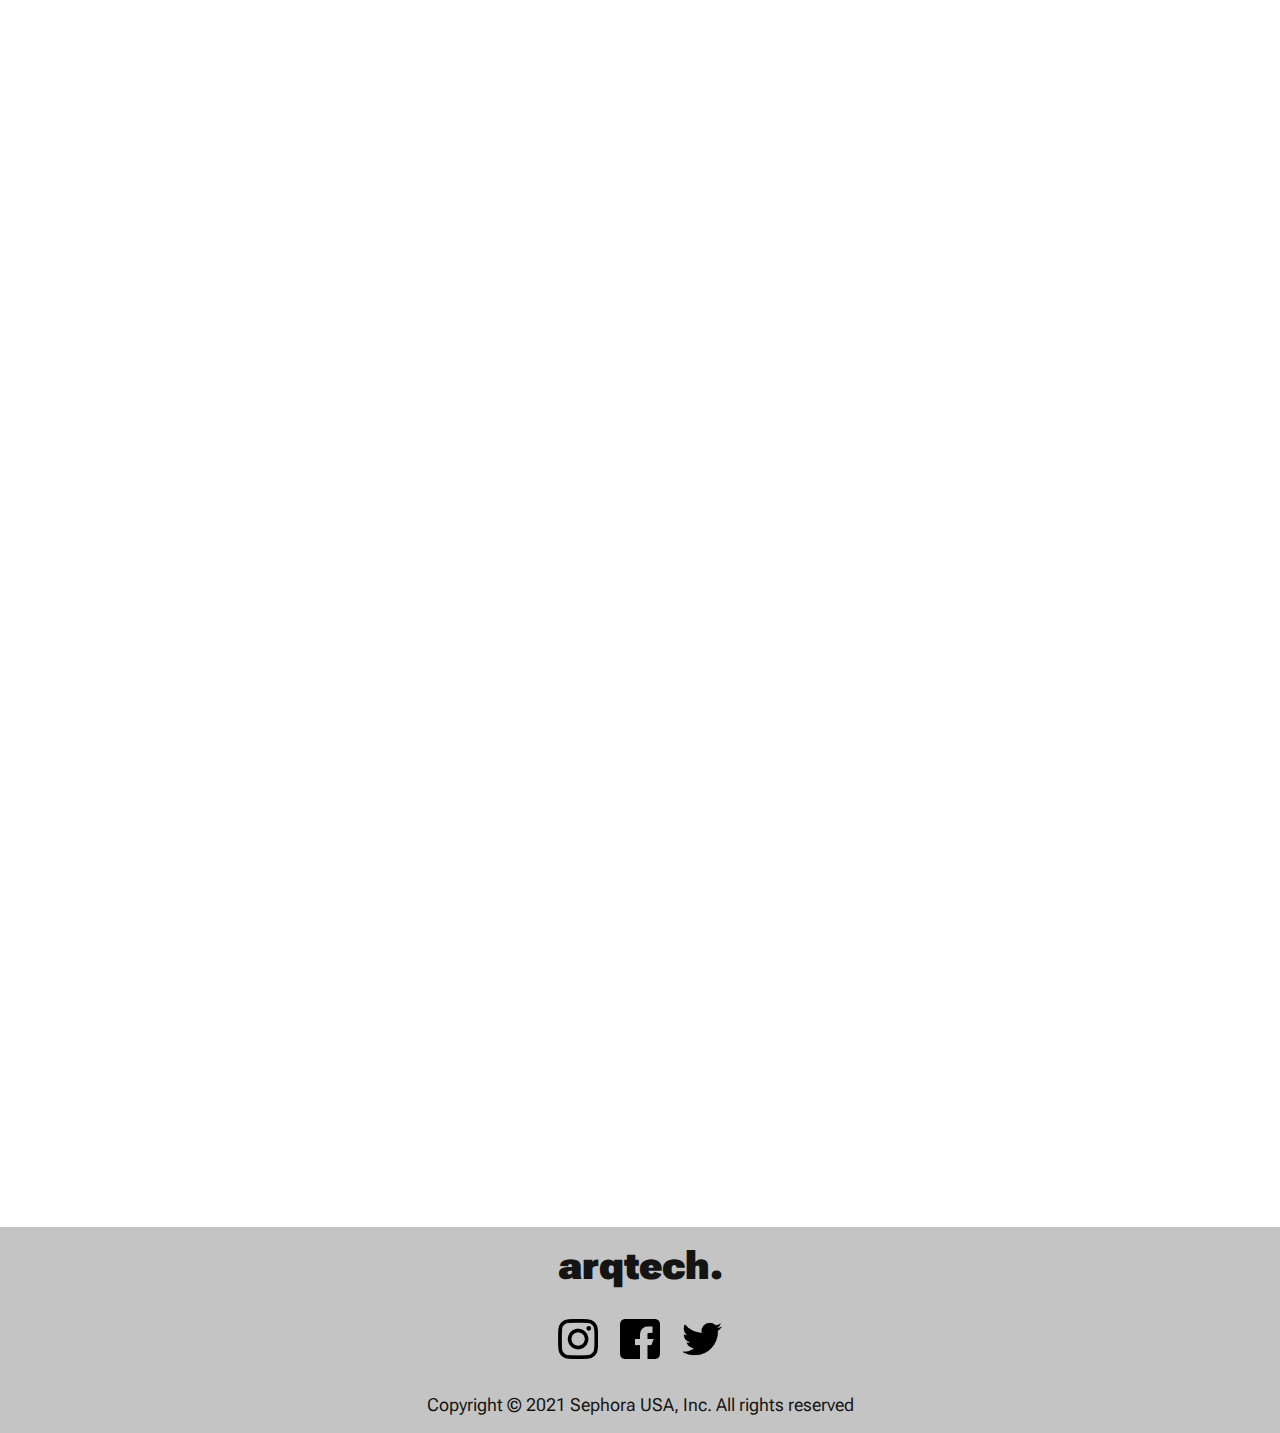
==== commit 2ebf7400: "modificacion del index implementando bootstrap y nuevas imagenes" ====
--- a/index.html
+++ b/index.html
@@ -41,22 +41,23 @@
                 <button class="navbar-toggler" type="button" data-bs-toggle="collapse"
                     data-bs-target="#navbarSupportedContent" aria-controls="navbarSupportedContent"
                     aria-expanded="false" aria-label="Toggle navigation">
-                    <span class="navbar-toggler-icon"></span>
+                    <span class="navbar-toggler-icon icon-mod"></span>
                 </button>
                 <!-- MENU DE LISTAS ACA ESTA EL PROBLEMA DE LA ALINEACION -->
                 <div class="collapse navbar-collapse flex-grow-0 flex-grow-mod" id="navbarSupportedContent">
                     <ul class="navbar-nav me-auto mb-2 mb-lg-0 ">
-                        <li class="nav-item">
-                            <a class="nav-link active ps-5 letrasize" aria-current="page" href="./index.html">Inicio</a>
+                        <li class="nav-item ps-5">
+                            <a class="nav-link activo enlace letrasize" aria-current="page"
+                                href="./index.html">Inicio</a>
                         </li>
-                        <li class="nav-item">
-                            <a class="nav-link ps-5 letrasize" href="./pages/servicios.html">Servicios</a>
+                        <li class="nav-item ps-5">
+                            <a class="nav-link enlace letrasize" href="./pages/servicios.html">Servicios</a>
                         </li>
-                        <li class="nav-item">
-                            <a class="nav-link ps-5 letrasize" href="./pages/proyectos.html">Proyectos</a>
+                        <li class="nav-item ps-5">
+                            <a class="nav-link enlace letrasize" href="./pages/proyectos.html">Proyectos</a>
                         </li>
-                        <li class="nav-item">
-                            <a class="nav-link ps-5 letrasize" href="#contacto">Contacto</a>
+                        <li class="nav-item ps-5">
+                            <a class="nav-link enlace letrasize" href="#contacto">Contacto</a>
                         </li>
                     </ul>
                 </div>
@@ -70,13 +71,13 @@
     <main>
 
         <!-- hero carrousel bootstrap -->
-        <section id="carouselExampleCaptions" class="carousel slide  mb-5" data-bs-ride="carousel">
+        <section id="carouselImagenes" class="carousel slide carousel-mod" data-bs-ride="carousel">
             <div class="carousel-indicators">
-                <button type="button" data-bs-target="#carouselExampleCaptions" data-bs-slide-to="0" class="active"
+                <button type="button" data-bs-target="#carouselImagenes" data-bs-slide-to="0" class="active"
                     aria-current="true" aria-label="Slide 1"></button>
-                <button type="button" data-bs-target="#carouselExampleCaptions" data-bs-slide-to="1"
+                <button type="button" data-bs-target="#carouselImagenes" data-bs-slide-to="1"
                     aria-label="Slide 2"></button>
-                <button type="button" data-bs-target="#carouselExampleCaptions" data-bs-slide-to="2"
+                <button type="button" data-bs-target="#carouselImagenes" data-bs-slide-to="2"
                     aria-label="Slide 3"></button>
             </div>
             <!-- imagenes del carousel -->
@@ -85,7 +86,7 @@
                 <div class="carousel-item active height-mod">
                     <img src="./assets/img/background/bgIndex.jpg" class="d-none d-sm-block w-100 img-filter"
                         alt="imagen de un edificio de arquitectura arabiga">
-                    <img src="./assets/img/fotos/edificioRosa.jpg" class="d-block d-sm-none w-100 img-filter"
+                    <img src="./assets/img/fotos/heroEdificio1.jpg" class="d-block d-sm-none w-100 img-filter"
                         alt="imagen de un edificio rosa">
                     <div class="carousel-caption text-start d-md-block row">
                         <h2 class="col-lg-8 col-xl-6 my-4">Transformacion. dedicacion. realidad. arqtech.</h2>
@@ -97,9 +98,9 @@
                 </div>
                 <!-- slide #2 -->
                 <div class="carousel-item height-mod">
-                    <img src="./assets/img/background/bgProyectos.jpg" class="d-none d-sm-block w-100 img-filter"
+                    <img src="./assets/img/background/bgComplejo.jpg" class="d-none d-sm-block w-100 img-filter"
                         alt="imagen de varios edificios con fachadas de ladrillo y colores">
-                    <img src="./assets/img/fotos/edificioAmarillo.jpg" class="d-block d-sm-none w-100 img-filter"
+                    <img src="./assets/img/fotos/heroEdificio2.jpg" class="d-block d-sm-none w-100 img-filter"
                         alt="imagen de un edificio amarillo">
                     <div class="carousel-caption text-start d-md-block">
                         <h2 class="col-lg-8 col-xl-6 my-4">Quienes somos y que hacemos</h2>
@@ -112,7 +113,8 @@
                 <div class="carousel-item height-mod">
                     <img src="./assets/img/background/bgServicios.jpg" class="d-none d-sm-block w-100 img-filter"
                         alt="imagen de la esquina de una casa moderna">
-                    <img src="./assets/img/fotos/esquina.png" class="d-block d-sm-none w-100 img-filter" alt="...">
+                    <img src="./assets/img/fotos/heroEdificio3.jpg" class="d-block d-sm-none w-100 img-filter"
+                        alt="...">
                     <div class="carousel-caption text-start d-md-block">
                         <h2 class="col-lg-8 col-xl-6 my-4">Proyectos y direccion de obra.</h2>
                         <p class="col-lg-8 col-xl-6 mb-5 txtWhite">Trabajamos bajo el concepto de lograr una utilización
@@ -123,13 +125,11 @@
                 </div>
             </div>
             <!-- final imagenes del carousel -->
-            <button class="carousel-control-prev" type="button" data-bs-target="#carouselExampleCaptions"
-                data-bs-slide="prev">
+            <button class="carousel-control-prev" type="button" data-bs-target="#carouselImagenes" data-bs-slide="prev">
                 <span class="carousel-control-prev-icon" aria-hidden="true"></span>
                 <span class="visually-hidden">Previous</span>
             </button>
-            <button class="carousel-control-next" type="button" data-bs-target="#carouselExampleCaptions"
-                data-bs-slide="next">
+            <button class="carousel-control-next" type="button" data-bs-target="#carouselImagenes" data-bs-slide="next">
                 <span class="carousel-control-next-icon" aria-hidden="true"></span>
                 <span class="visually-hidden">Next</span>
             </button>
@@ -137,161 +137,179 @@
 
         <!-- tarjetas hacia proyectos bootstrap -->
         <section class="contenedor">
-            <div class="container cards-margin-mod">
+            <div class="container pm-18">
                 <div class="row">
-                    <h3> Proyectos</h3>
-                    <a href="./pages/proyectos.html" class="col-xl-3 col-sm-6 mb-4">
+
+                    <!-- seccion 1 CARDS -->
+                    <h3 class="pb-5"> Proyectos</h3>
+                    <a href="./pages/proyectos.html"
+                        class="col-lg-3 col-sm-6 wow animate__animated animate__fadeInLeft animate__delay-05s">
                         <div class="card">
-                            <img src="./assets/img/fotos/edificioAmarillo.jpg" class="card-img  img-filter"
+                            <img src="./assets/img/fotos/edificioAmarillo.jpg" class="card-img img-filter"
                                 alt="imagen de un edificio amarillo">
-                            <div class="card-img-overlay text-center d-flex flex-column justify-content-center">
-                                <h5 class="card-title txtWhite fs-3">Card title</h5>
-                                <p class="card-text txtWhite fs-4">This is a wider card with supporting text below as a
+                            <div class="card-img-overlay text-center d-flex flex-column justify-content-end">
+                                <h5 class="card-title txtWhite fs-3">monte grande</h5>
+                                <p class="card-text txtWhite">This is a wider card with supporting text below as a
                                     natural lead-in to additional content. This content is a little bit longer.</p>
                             </div>
                         </div>
                     </a>
-                    <a href="./pages/proyectos.html" class="col-xl-3 col-sm-6 mb-4">
+                    <a href="./pages/proyectos.html"
+                        class="col-lg-3 col-sm-6 wow animate__animated animate__fadeInLeft">
                         <div class="card">
                             <img src="./assets/img/fotos/esquina.png" class="card-img  img-filter"
                                 alt="imagen de un edificio moderno">
-                            <div class="card-img-overlay text-center d-flex flex-column justify-content-center">
-                                <h5 class="card-title txtWhite fs-3">Card title</h5>
-                                <p class="card-text txtWhite fs-4">This is a wider card with supporting text below as a
+                            <div class="card-img-overlay text-center d-flex flex-column justify-content-end">
+                                <h5 class="card-title txtWhite fs-3">san cristobal</h5>
+                                <p class="card-text txtWhite">This is a wider card with supporting text below as a
                                     natural lead-in to additional content. This content is a little bit longer.</p>
                             </div>
                         </div>
                     </a>
-                    <a href="./pages/proyectos.html" class="col-xl-3 col-sm-6 mb-4">
+                    <a href="./pages/proyectos.html"
+                        class="col-lg-3 col-sm-6 wow animate__animated animate__fadeInRight">
                         <div class="card">
                             <img src="./assets/img/fotos/edificioRosa.jpg" class="card-img  img-filter"
                                 alt="imagen de un edificio rosa">
-                            <div class="card-img-overlay text-center d-flex flex-column justify-content-center">
-                                <h5 class="card-title txtWhite fs-3">Card title</h5>
-                                <p class="card-text txtWhite fs-4">This is a wider card with supporting text below as a
+                            <div class="card-img-overlay text-center d-flex flex-column justify-content-end">
+                                <h5 class="card-title txtWhite fs-3">Recoleta</h5>
+                                <p class="card-text txtWhite">This is a wider card with supporting text below as a
                                     natural lead-in to additional content. This content is a little bit longer.</p>
                             </div>
                         </div>
                     </a>
-                    <a href="./pages/proyectos.html" class="col-xl-3 col-sm-6 mb-4">
+                    <a href="./pages/proyectos.html"
+                        class="col-lg-3 col-sm-6 wow animate__animated animate__fadeInRight animate__delay-05s">
                         <div class="card">
-                            <img src="./assets/img/fotos/edificioAmarillo.jpg" class="card-img  img-filter"
+                            <img src="./assets/img/fotos/edificioModerno.png" class="card-img  img-filter"
                                 alt="imagen de un edificio amarillo">
-                            <div class="card-img-overlay text-center d-flex flex-column justify-content-center">
-                                <h5 class="card-title txtWhite fs-3">Card title</h5>
-                                <p class="card-text txtWhite fs-4">This is a wider card with supporting text below as a
+                            <div class="card-img-overlay text-center d-flex flex-column justify-content-end">
+                                <h5 class="card-title txtWhite fs-3">Cordoba</h5>
+                                <p class="card-text txtWhite">This is a wider card with supporting text below as a
                                     natural lead-in to additional content. This content is a little bit longer.</p>
                             </div>
                         </div>
                     </a>
 
+                    <!-- seccion 2 NUESTRO TRABAJO -->
+                    <section class="col-12 col-lg-5 col-xl-6 mt-8 pe-5 pe-mobile-0">
+                        <h3 class="pb-5 wow animate__animated animate__zoomIn">Nuestro trabajo</h3>
+                        <p class="wow animate__animated animate__zoomIn">Como estudio de arquitectura, realizamos
+                            proyectos y ejecución de obras de diferentes tipos y escalas.</p>
+                        <p class="wow animate__animated animate__zoomIn">Calidad, diseño y ubicación son nuestras
+                            premisas centrales para hacer arquitectura.</p>
+                        <p class="wow animate__animated animate__zoomIn">Estas son las cualidades que se destacan en
+                            nuestros proyectos, diseñados con detalles estéticos, materiales nobles y una excelente
+                            técnica constructiva.</p>
+                        <p class="wow animate__animated animate__zoomIn">El equipo acompaña al cliente desde las ideas
+                            iniciales, hasta la materialización del espacio.</p>
+                        <!-- boton -->
+                        <div class="container-fluid">
+                            <div class="row">
+                                <a class="col col-md-6 btn py-3 px-5 mt-5 btn-mod wow animate__animated animate__zoomIn"
+                                    href="./pages/servicios.html" role="button">Conocer mas</a>
+                            </div>
+                        </div>
+                    </section>
+
+                    <section class="col-12 col-lg-7 col-xl-6 mt-8">
+
+                        <!-- tarjeta concepto -->
+                        <div class="tarjetaBox wow animate__animated animate__zoomIn">
+                            <div class="iconBox bg1 centrar">
+                                <img src="./assets/img/iconos/concepto.png"
+                                    alt="icono representando de manera abstracta un concepto" class="icono">
+                            </div>
+                            <div class="textBox">
+                                <h5 class="cardTittle">CONCEPTO</h5>
+                                <p>Lineamientos y criterios de diseño. Según presupuesto y necesidades. Transformación
+                                    de
+                                    las
+                                    ideas en proyecto de arquitectura.</p>
+                            </div>
+                        </div>
+
+                        <!-- tarjeta proyecto -->
+                        <div class="tarjetaBox wow animate__animated animate__zoomIn">
+                            <div class="iconBox bg2 centrar">
+                                <img src="./assets/img/iconos/proyecto.png" alt="icono representando un plano"
+                                    class="icono">
+                            </div>
+                            <div class="textBox">
+                                <h5 class="cardTittle">PROYECTO</h5>
+                                <p>Elaboración de documentación de obra. Obra nueva y remodelación. Documentación
+                                    completa
+                                    al
+                                    detalle.</p>
+                            </div>
+                        </div>
+
+                        <!-- tarjeta direccion -->
+                        <div class="tarjetaBox wow animate__animated animate__zoomIn">
+                            <div class="iconBox bg3 centrar">
+                                <img src="./assets/img/iconos/direccion.png"
+                                    alt="icono representando un hombre con casco" class="icono">
+                            </div>
+                            <div class="textBox">
+                                <h5 class="cardTittle">DIRECCION</h5>
+                                <p>Interpretación del proyecto ejecutivo y control de obra.</p>
+                            </div>
+                        </div>
+
+                        <!-- tarjeta ejecucion -->
+                        <div class="tarjetaBox wow animate__animated animate__zoomIn">
+                            <div class="iconBox bg4 centrar">
+                                <img src="./assets/img/iconos/ejecucion.png"
+                                    alt="icono representando un muro de ladrillos" class="icono">
+                            </div>
+                            <div class="textBox">
+                                <h5 class="cardTittle">EJECUCION</h5>
+                                <p>Administración de obra. Nos encargamos de realizar la logistica y gestion de todos lo
+                                    recursos necesarios para ejecutar tus obras.</p>
+                            </div>
+                        </div>
+                        <!-- fin tarjetas -->
+                    </section>
+
+                    <!-- seccion 3 UBICACION y CONTACTO -->
+                    <!-- ubicacion -->
+                    <section class="col-lg-6 mt-8 wow animate__animated animate__fadeIn">
+                        <h3 class="pb-5">ubicacion</h3>
+                        <p>4517 Washington Ave. Manchester, Kentucky 39495</p>
+                        <p>(603) 555-0123</p>
+                        <p>georgia.young@example.com</p>
+                        <iframe
+                            src="https://www.google.com/maps/embed?pb=!1m14!1m12!1m3!1d13101.777421080134!2d-58.49726015!3d-34.819918650000005!2m3!1f0!2f0!3f0!3m2!1i1024!2i768!4f13.1!5e0!3m2!1ses-419!2sar!4v1652384779746!5m2!1ses-419!2sar"
+                            allowfullscreen="" loading="lazy" referrerpolicy="no-referrer-when-downgrade"></iframe>
+                    </section>
+
+                    <!-- contacto -->
+                    <section class="col-lg-6 mt-8 wow animate__animated animate__fadeIn">
+                        <h3 id="contacto" class="pb-5">contacto</h3>
+                        <form action="">
+                            <label for="name">Nombre completo</label>
+                            <input id="name" type="text">
+                            <label for="mail">Correo electronico</label>
+                            <input id="mail" type="email">
+                            <label for="phone">Telefono</label>
+                            <input id="phone" type="text">
+                            <label for="mensaje">Mensaje</label>
+                            <textarea type="text" id="mensaje"></textarea>
+                            <!-- boton -->
+                            <div class="container-fluid">
+                                <div class="row">
+                                    <a class="col col-md-6 btn py-3 px-5 mt-5 btn-mod" href="#" role="button">Enviar
+                                        consulta</a>
+                                </div>
+                            </div>
+                        </form>
+                    </section>
+
                 </div>
             </div>
             </div>
         </section>
 
-        <!-- contenedor grid -->
-        <section class="contenedor gridLayoutInicio">
-            <!-- seccion hacia quienes somos y que hacemos -->
-            <section class="justify-content-start verticalBox boxQuienesSomos wow animate__animated animate__zoomIn">
-                <h3>Nuestro trabajo</h3>
-                <p>Como estudio de arquitectura, realizamos proyectos y ejecución de obras de diferentes tipos y
-                    escalas.</p>
-                <p>Calidad, diseño y ubicación son nuestras premisas centrales para hacer arquitectura.</p>
-                <p>Estas son las cualidades que se destacan en nuestros proyectos, diseñados con detalles estéticos,
-                    materiales nobles y una excelente técnica constructiva.</p>
-                <p>El equipo acompaña al cliente desde las ideas iniciales, hasta la materialización del espacio.</p>
-                <div class="container-fluid">
-                    <div class="row"><a class="col col-md-6 btn btn-outline-dark btn-lg py-3 px-5 mt-5 btn-mod"
-                            href="./pages/servicios.html" role="button">Saber mas</a></div>
-                </div>
-            </section>
-            <section class="verticalBox boxQueHacemos">
-                <!-- tarjeta concepto -->
-                <div class="tarjetaBox wow animate__animated animate__zoomIn">
-                    <div class="iconBox bg1 centrar">
-                        <img src="./assets/img/iconos/concepto.png"
-                            alt="icono representando de manera abstracta un concepto" class="icono">
-                    </div>
-                    <div class="textBox">
-                        <h5 class="cardTittle">CONCEPTO</h5>
-                        <p>Lineamientos y criterios de diseño. Según presupuesto y necesidades. Transformación de las
-                            ideas en proyecto de arquitectura.</p>
-                    </div>
-                </div>
-                <!-- tarjeta proyecto -->
-                <div class="tarjetaBox wow animate__animated animate__zoomIn">
-                    <div class="iconBox bg2 centrar">
-                        <img src="./assets/img/iconos/proyecto.png" alt="icono representando un plano" class="icono">
-                    </div>
-                    <div class="textBox">
-                        <h5 class="cardTittle">PROYECTO</h5>
-                        <p>Elaboración de documentación de obra. Obra nueva y remodelación. Documentación completa al
-                            detalle.</p>
-                    </div>
-                </div>
-                <!-- tarjeta direccion -->
-                <div class="tarjetaBox  wow animate__animated animate__zoomIn">
-                    <div class="iconBox bg3 centrar">
-                        <img src="./assets/img/iconos/direccion.png" alt="icono representando un hombre con casco"
-                            class="icono">
-                    </div>
-                    <div class="textBox">
-                        <h5 class="cardTittle">DIRECCION</h5>
-                        <p>Interpretación del proyecto ejecutivo y control de obra.</p>
-                    </div>
-                </div>
-                <!-- tarjeta ejecucion -->
-                <div class="tarjetaBox  wow animate__animated animate__zoomIn">
-                    <div class="iconBox bg4 centrar">
-                        <img src="./assets/img/iconos/ejecucion.png" alt="icono representando un muro de ladrillos"
-                            class="icono">
-                    </div>
-                    <div class="textBox">
-                        <h5 class="cardTittle">EJECUCION</h5>
-                        <p>Administración de obra. Nos encargamos de realizar la logistica y gestion de todos lo
-                            recursos necesarios para ejecutar tus obras.</p>
-                    </div>
-                </div>
-            </section>
-
-            <!-- ubicacion -->
-            <section class="verticalBox boxUbicacion wow animate__animated animate__zoomIn">
-                <h3>ubicacion</h3>
-                <p>4517 Washington Ave. Manchester, Kentucky 39495</p>
-                <p>(603) 555-0123</p>
-                <p>georgia.young@example.com</p>
-                <iframe
-                    src="https://www.google.com/maps/embed?pb=!1m14!1m12!1m3!1d13101.777421080134!2d-58.49726015!3d-34.819918650000005!2m3!1f0!2f0!3f0!3m2!1i1024!2i768!4f13.1!5e0!3m2!1ses-419!2sar!4v1652384779746!5m2!1ses-419!2sar"
-                    allowfullscreen="" loading="lazy" referrerpolicy="no-referrer-when-downgrade"></iframe>
-            </section>
-
-
-            <!-- contacto -->
-            <section class="verticalBox boxContacto wow animate__animated animate__zoomIn">
-                <h3 id="contacto">contacto</h3>
-                <form action="">
-                    <label for="name">Nombre completo</label>
-                    <input id="name" type="text">
-
-                    <label for="mail">Correo electronico</label>
-                    <input id="mail" type="email">
-
-                    <label for="phone">Telefono</label>
-                    <input id="phone" type="text">
-
-                    <label for="mensaje">Mensaje</label>
-                    <textarea type="text" id="mensaje"></textarea>
-
-                    <div class="container-fluid">
-                        <div class="row"><a class="col col-md-6 btn btn-outline-dark btn-lg py-3 px-5 mt-5 btn-mod"
-                                href="#" role="button">Enviar consulta</a></div>
-                    </div>
-                </form>
-            </section>
-
-        </section>
-        <!-- final del grid layout -->
     </main>
 
     <!-- INICIO DEL FOOTER -->
